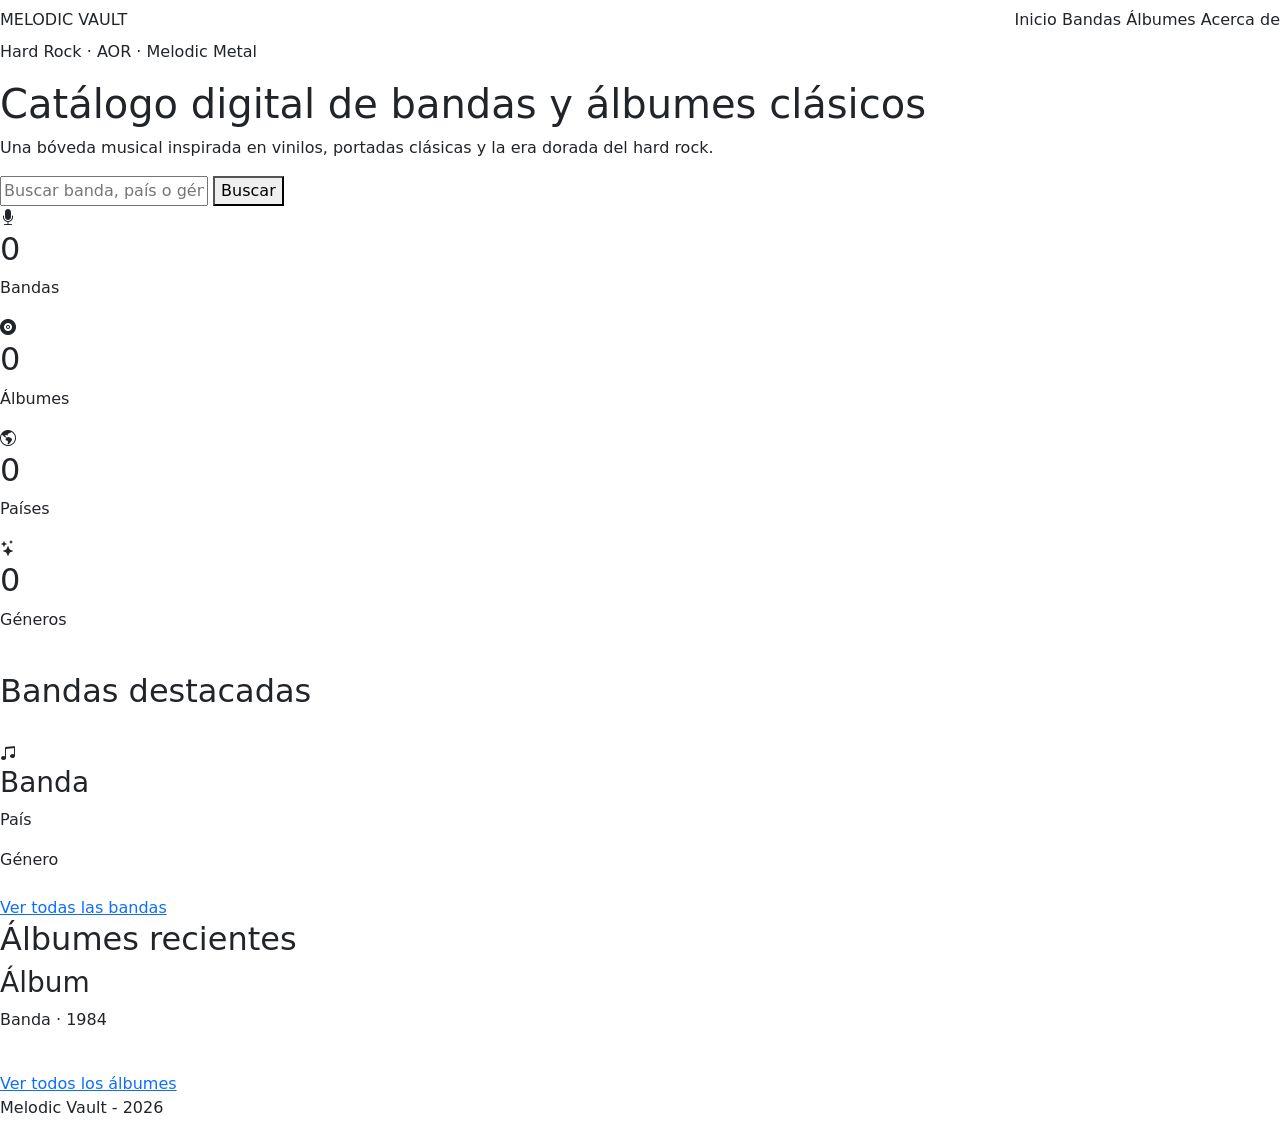
==== src/main/resources/templates/index.html @ 63f0cf7b "Primer Commit del proyecto, versión 1.0, totalmente funcional." ====
<!DOCTYPE html>
<html lang="es" xmlns:th="http://www.thymeleaf.org">
<head>
    <meta charset="UTF-8">
    <title>Melodic Vault</title>
	
	<link href="https://cdn.jsdelivr.net/npm/bootstrap@5.3.3/dist/css/bootstrap.min.css" rel="stylesheet">
	<link rel="stylesheet" href="https://cdn.jsdelivr.net/npm/bootstrap-icons@1.11.3/font/bootstrap-icons.css">
	<link rel="stylesheet" th:href="@{/css/estilos.css}">
	
    <link rel="stylesheet" th:href="@{/css/estilos.css}">
</head>
<body>

<header class="hero">
    <nav class="navbar">
        <div class="logo">MELODIC <span>VAULT</span></div>
		<div class="menu">
		    <a th:href="@{/}">Inicio</a>
		    <a th:href="@{/bandas}">Bandas</a>
		    <a th:href="@{/albumes}">Álbumes</a>
		    <a th:href="@{/acerca}">Acerca de</a>
		</div>
    </nav>

    <section class="hero-content">
        <p class="tag">Hard Rock · AOR · Melodic Metal</p>
        <h1>Catálogo digital de bandas y álbumes clásicos</h1>
        <p class="descripcion">
            Una bóveda musical inspirada en vinilos, portadas clásicas y la era dorada del hard rock.
        </p>

		<form th:action="@{/bandas}" method="get" class="buscador">
		    <input type="text"
		           name="buscar"
		           placeholder="Buscar banda, país o género...">
		    <button type="submit">Buscar</button>
		</form>
		
		
		<section class="dashboard-home">

		    <div class="stat-card">
		        <i class="bi bi-mic-fill"></i>
		        <h2 th:text="${totalBandas}">0</h2>
		        <p>Bandas</p>
		    </div>

		    <div class="stat-card">
		        <i class="bi bi-vinyl-fill"></i>
		        <h2 th:text="${totalAlbumes}">0</h2>
		        <p>Álbumes</p>
		    </div>

		    <div class="stat-card">
		        <i class="bi bi-globe-americas"></i>
		        <h2 th:text="${totalPaises}">0</h2>
		        <p>Países</p>
		    </div>

		    <div class="stat-card">
		        <i class="bi bi-stars"></i>
		        <h2 th:text="${totalGeneros}">0</h2>
		        <p>Géneros</p>
		    </div>

		</section>
		<br>
	
    </section>
</header>

<main class="contenedor">

    <section class="seccion">
        <h2>Bandas destacadas</h2>

		<div class="grid-bandas">
			


		    <div class="card-banda" th:each="b : ${bandas}">
				<img th:if="${b.imagenUrl != null && !b.imagenUrl.isEmpty()}"
				     th:src="${b.imagenUrl}"
				     th:alt="${b.nombre}">

				<div class="banda-img-fallback"
				     th:if="${b.imagenUrl == null || b.imagenUrl.isEmpty()}">
				    <i class="bi bi-music-note-beamed"></i>
				</div>
		        <div class="card-info">
		            <h3 th:text="${b.nombre}">Banda</h3>
		            <p th:text="${b.pais}">País</p>
		            <span th:text="${b.genero}">Género</span>
		        </div>
		    </div>

		</div>
		<br>
		<div class="ver-todo">
		    <a th:href="@{/bandas}" class="btn-principal">Ver todas las bandas</a>
		</div>
		
    </section>

    <section class="seccion">
        <h2>Álbumes recientes</h2>

		<div class="grid-albumes">

		    <div class="album" th:each="a : ${albumes}">
		        <div class="vinilo"></div>
		        <h3 th:text="${a.titulo}">Álbum</h3>
		        <p>
		            <span th:text="${a.banda.nombre}">Banda</span>
		            ·
		            <span th:text="${a.anio}">1984</span>
		        </p>
		    </div>

		</div>
		<br>
		<div class="ver-todo">
		    <a th:href="@{/albumes}" class="btn-principal">Ver todos los álbumes</a>
		</div>
		
    </section>

</main>

<footer>
    <p>Melodic Vault - 2026</p>
</footer>

<script src="https://cdn.jsdelivr.net/npm/bootstrap@5.3.3/dist/js/bootstrap.bundle.min.js"></script>

</body>
</html>
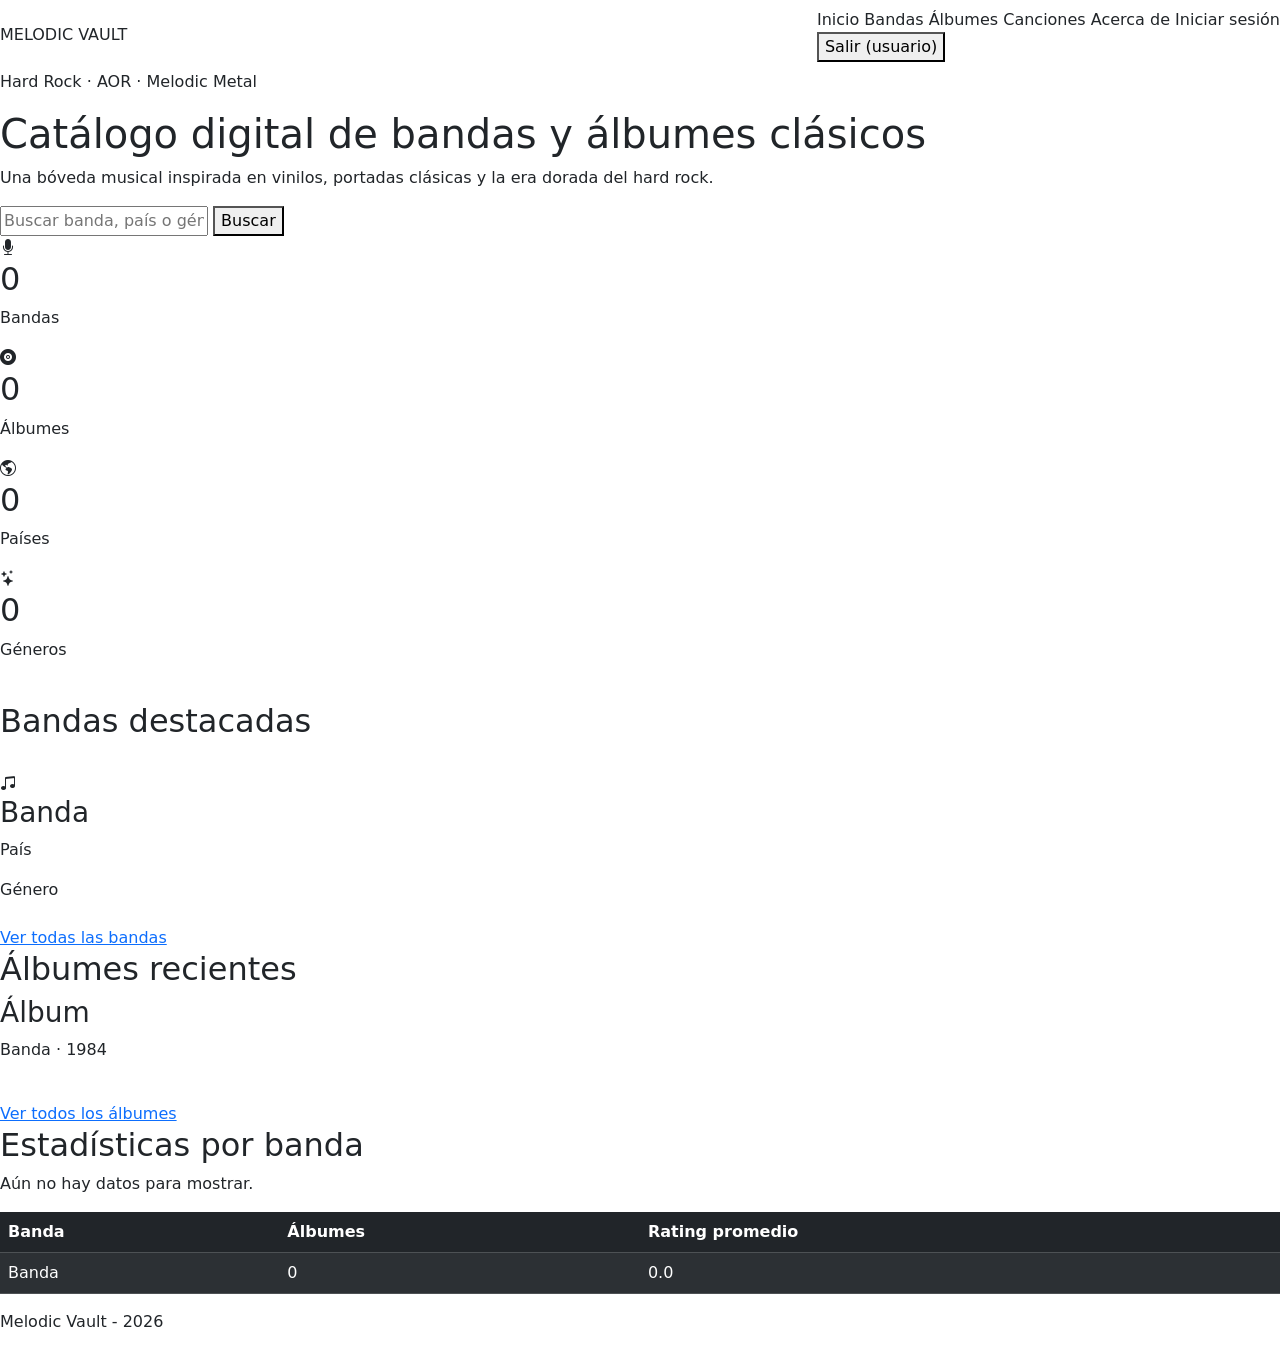
==== commit 094ab828: "Melodic Vault v2: seguridad, canciones, álbum transaccional y estadísticas Seguridad: Spring Securit" ====
--- a/src/main/resources/templates/index.html
+++ b/src/main/resources/templates/index.html
@@ -1,138 +1,169 @@
-<!DOCTYPE html>
-<html lang="es" xmlns:th="http://www.thymeleaf.org">
-<head>
-    <meta charset="UTF-8">
-    <title>Melodic Vault</title>
-	
-	<link href="https://cdn.jsdelivr.net/npm/bootstrap@5.3.3/dist/css/bootstrap.min.css" rel="stylesheet">
-	<link rel="stylesheet" href="https://cdn.jsdelivr.net/npm/bootstrap-icons@1.11.3/font/bootstrap-icons.css">
-	<link rel="stylesheet" th:href="@{/css/estilos.css}">
-	
-    <link rel="stylesheet" th:href="@{/css/estilos.css}">
-</head>
-<body>
-
-<header class="hero">
-    <nav class="navbar">
-        <div class="logo">MELODIC <span>VAULT</span></div>
-		<div class="menu">
-		    <a th:href="@{/}">Inicio</a>
-		    <a th:href="@{/bandas}">Bandas</a>
-		    <a th:href="@{/albumes}">Álbumes</a>
-		    <a th:href="@{/acerca}">Acerca de</a>
-		</div>
-    </nav>
-
-    <section class="hero-content">
-        <p class="tag">Hard Rock · AOR · Melodic Metal</p>
-        <h1>Catálogo digital de bandas y álbumes clásicos</h1>
-        <p class="descripcion">
-            Una bóveda musical inspirada en vinilos, portadas clásicas y la era dorada del hard rock.
-        </p>
-
-		<form th:action="@{/bandas}" method="get" class="buscador">
-		    <input type="text"
-		           name="buscar"
-		           placeholder="Buscar banda, país o género...">
-		    <button type="submit">Buscar</button>
-		</form>
-		
-		
-		<section class="dashboard-home">
-
-		    <div class="stat-card">
-		        <i class="bi bi-mic-fill"></i>
-		        <h2 th:text="${totalBandas}">0</h2>
-		        <p>Bandas</p>
-		    </div>
-
-		    <div class="stat-card">
-		        <i class="bi bi-vinyl-fill"></i>
-		        <h2 th:text="${totalAlbumes}">0</h2>
-		        <p>Álbumes</p>
-		    </div>
-
-		    <div class="stat-card">
-		        <i class="bi bi-globe-americas"></i>
-		        <h2 th:text="${totalPaises}">0</h2>
-		        <p>Países</p>
-		    </div>
-
-		    <div class="stat-card">
-		        <i class="bi bi-stars"></i>
-		        <h2 th:text="${totalGeneros}">0</h2>
-		        <p>Géneros</p>
-		    </div>
-
-		</section>
-		<br>
-	
-    </section>
-</header>
-
-<main class="contenedor">
-
-    <section class="seccion">
-        <h2>Bandas destacadas</h2>
-
-		<div class="grid-bandas">
-			
-
-
-		    <div class="card-banda" th:each="b : ${bandas}">
-				<img th:if="${b.imagenUrl != null && !b.imagenUrl.isEmpty()}"
-				     th:src="${b.imagenUrl}"
-				     th:alt="${b.nombre}">
-
-				<div class="banda-img-fallback"
-				     th:if="${b.imagenUrl == null || b.imagenUrl.isEmpty()}">
-				    <i class="bi bi-music-note-beamed"></i>
-				</div>
-		        <div class="card-info">
-		            <h3 th:text="${b.nombre}">Banda</h3>
-		            <p th:text="${b.pais}">País</p>
-		            <span th:text="${b.genero}">Género</span>
-		        </div>
-		    </div>
-
-		</div>
-		<br>
-		<div class="ver-todo">
-		    <a th:href="@{/bandas}" class="btn-principal">Ver todas las bandas</a>
-		</div>
-		
-    </section>
-
-    <section class="seccion">
-        <h2>Álbumes recientes</h2>
-
-		<div class="grid-albumes">
-
-		    <div class="album" th:each="a : ${albumes}">
-		        <div class="vinilo"></div>
-		        <h3 th:text="${a.titulo}">Álbum</h3>
-		        <p>
-		            <span th:text="${a.banda.nombre}">Banda</span>
-		            ·
-		            <span th:text="${a.anio}">1984</span>
-		        </p>
-		    </div>
-
-		</div>
-		<br>
-		<div class="ver-todo">
-		    <a th:href="@{/albumes}" class="btn-principal">Ver todos los álbumes</a>
-		</div>
-		
-    </section>
-
-</main>
-
-<footer>
-    <p>Melodic Vault - 2026</p>
-</footer>
-
-<script src="https://cdn.jsdelivr.net/npm/bootstrap@5.3.3/dist/js/bootstrap.bundle.min.js"></script>
-
-</body>
+<!DOCTYPE html>
+<html lang="es" xmlns:sec="http://www.thymeleaf.org/extras/spring-security">
+<head>
+    <meta charset="UTF-8">
+    <title>Melodic Vault</title>
+	
+	<link href="https://cdn.jsdelivr.net/npm/bootstrap@5.3.3/dist/css/bootstrap.min.css" rel="stylesheet">
+	<link rel="stylesheet" href="https://cdn.jsdelivr.net/npm/bootstrap-icons@1.11.3/font/bootstrap-icons.css">
+	<link rel="stylesheet" th:href="@{/css/estilos.css}">
+	
+    <link rel="stylesheet" th:href="@{/css/estilos.css}">
+</head>
+<body>
+
+<header class="hero">
+    <nav class="navbar">
+        <div class="logo">MELODIC <span>VAULT</span></div>
+		<div class="menu">
+		    <a th:href="@{/}">Inicio</a>
+		    <a th:href="@{/bandas}">Bandas</a>
+		    <a th:href="@{/albumes}">Álbumes</a>
+		    <a th:href="@{/canciones}">Canciones</a>
+		    <a th:href="@{/acerca}">Acerca de</a>
+
+		    <a sec:authorize="!isAuthenticated()" th:href="@{/login}">Iniciar sesión</a>
+		    <form sec:authorize="isAuthenticated()" th:action="@{/logout}" method="post" class="form-salir">
+		        <button type="submit">Salir (<span sec:authentication="name">usuario</span>)</button>
+		    </form>
+		</div>
+    </nav>
+
+    <section class="hero-content">
+        <p class="tag">Hard Rock · AOR · Melodic Metal</p>
+        <h1>Catálogo digital de bandas y álbumes clásicos</h1>
+        <p class="descripcion">
+            Una bóveda musical inspirada en vinilos, portadas clásicas y la era dorada del hard rock.
+        </p>
+
+		<form th:action="@{/bandas}" method="get" class="buscador">
+		    <input type="text"
+		           name="buscar"
+		           placeholder="Buscar banda, país o género...">
+		    <button type="submit">Buscar</button>
+		</form>
+		
+		
+		<section class="dashboard-home">
+
+		    <div class="stat-card">
+		        <i class="bi bi-mic-fill"></i>
+		        <h2 th:text="${totalBandas}">0</h2>
+		        <p>Bandas</p>
+		    </div>
+
+		    <div class="stat-card">
+		        <i class="bi bi-vinyl-fill"></i>
+		        <h2 th:text="${totalAlbumes}">0</h2>
+		        <p>Álbumes</p>
+		    </div>
+
+		    <div class="stat-card">
+		        <i class="bi bi-globe-americas"></i>
+		        <h2 th:text="${totalPaises}">0</h2>
+		        <p>Países</p>
+		    </div>
+
+		    <div class="stat-card">
+		        <i class="bi bi-stars"></i>
+		        <h2 th:text="${totalGeneros}">0</h2>
+		        <p>Géneros</p>
+		    </div>
+
+		</section>
+		<br>
+	
+    </section>
+</header>
+
+<main class="contenedor">
+
+    <section class="seccion">
+        <h2>Bandas destacadas</h2>
+
+		<div class="grid-bandas">
+			
+
+
+		    <div class="card-banda" th:each="b : ${bandas}">
+				<img th:if="${b.imagenUrl != null && !b.imagenUrl.isEmpty()}"
+				     th:src="${b.imagenUrl}"
+				     th:alt="${b.nombre}">
+
+				<div class="banda-img-fallback"
+				     th:if="${b.imagenUrl == null || b.imagenUrl.isEmpty()}">
+				    <i class="bi bi-music-note-beamed"></i>
+				</div>
+		        <div class="card-info">
+		            <h3 th:text="${b.nombre}">Banda</h3>
+		            <p th:text="${b.pais}">País</p>
+		            <span th:text="${b.genero}">Género</span>
+		        </div>
+		    </div>
+
+		</div>
+		<br>
+		<div class="ver-todo">
+		    <a th:href="@{/bandas}" class="btn-principal">Ver todas las bandas</a>
+		</div>
+		
+    </section>
+
+    <section class="seccion">
+        <h2>Álbumes recientes</h2>
+
+		<div class="grid-albumes">
+
+		    <div class="album" th:each="a : ${albumes}">
+		        <div class="vinilo"></div>
+		        <h3 th:text="${a.titulo}">Álbum</h3>
+		        <p>
+		            <span th:text="${a.banda.nombre}">Banda</span>
+		            ·
+		            <span th:text="${a.anio}">1984</span>
+		        </p>
+		    </div>
+
+		</div>
+		<br>
+		<div class="ver-todo">
+		    <a th:href="@{/albumes}" class="btn-principal">Ver todos los álbumes</a>
+		</div>
+		
+    </section>
+	
+	<section class="seccion">
+	    <h2>Estadísticas por banda</h2>
+
+	    <div class="vacio" th:if="${estadisticas.isEmpty()}">
+	        <p>Aún no hay datos para mostrar.</p>
+	    </div>
+
+	    <table class="table table-dark table-striped align-middle" th:if="${!estadisticas.isEmpty()}">
+	        <thead>
+	            <tr>
+	                <th>Banda</th>
+	                <th>Álbumes</th>
+	                <th>Rating promedio</th>
+	            </tr>
+	        </thead>
+	        <tbody>
+	            <tr th:each="e : ${estadisticas}">
+	                <td th:text="${e[0]}">Banda</td>
+	                <td th:text="${e[1]}">0</td>
+	                <td th:text="${e[2] != null ? #numbers.formatDecimal(e[2], 1, 1) : '—'}">0.0</td>
+	            </tr>
+	        </tbody>
+	    </table>
+	</section>
+
+</main>
+
+<footer>
+    <p>Melodic Vault - 2026</p>
+</footer>
+
+<script src="https://cdn.jsdelivr.net/npm/bootstrap@5.3.3/dist/js/bootstrap.bundle.min.js"></script>
+
+</body>
 </html>
